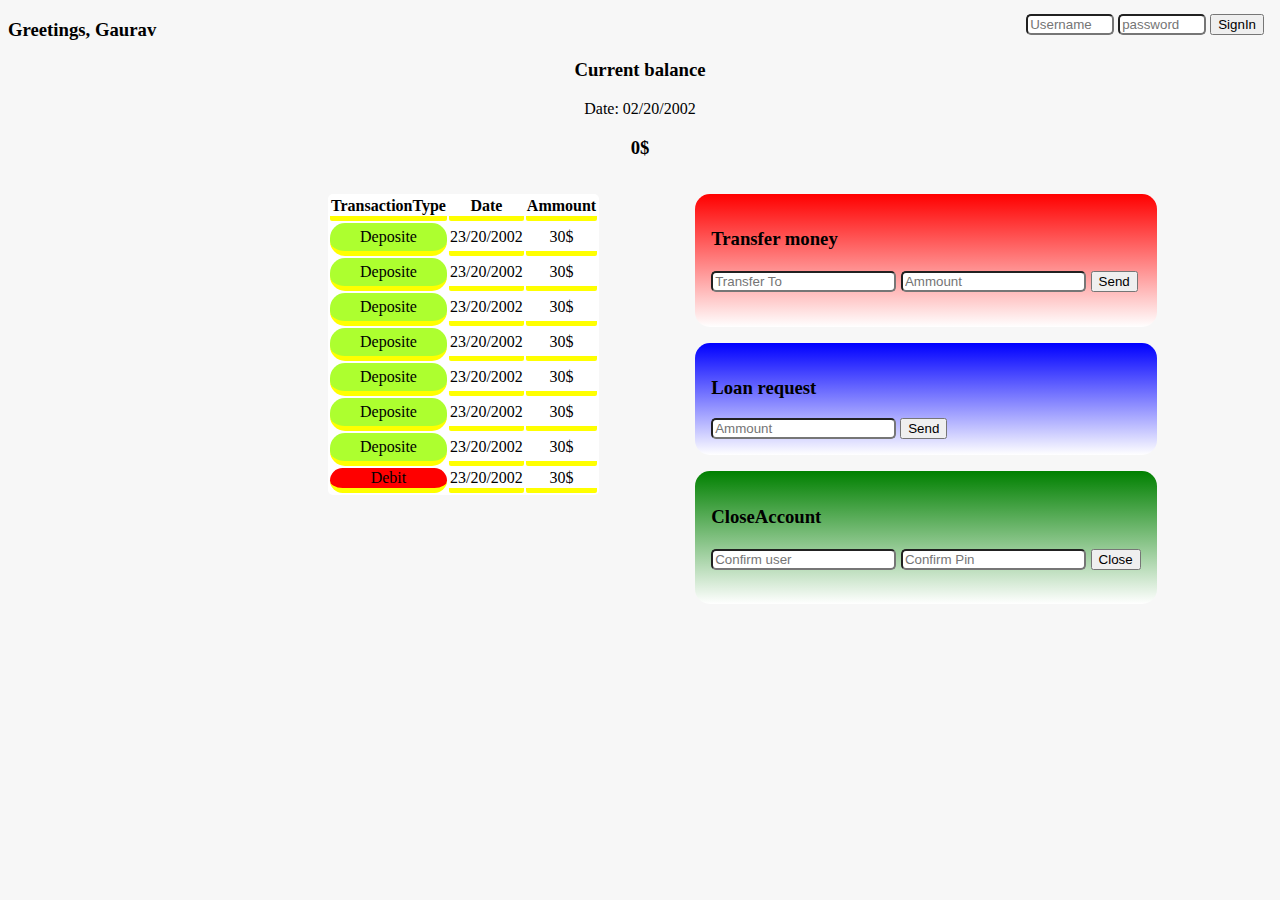
==== Pages/Bankist/index.html @ 00bb9a56 "Bakist app added" ====
<!DOCTYPE html>
<html>
  <head>
    <title>Bankist app</title>
    <link href="design.css" rel="stylesheet" />
  </head>
  <body>
    <div>
      <h3>Greetings, Gaurav</h3>
      <form id='signinform'>
        <input type="text" placeholder="Username" class="username"/>
        <input type="password" placeholder="password" class="password"/>
        <button type="button" />SignIn</button>
      </form>
    </div>
    <div id="currentBlnc">
        <h3 class="currentBlnc">Current balance</h3>
        <p class="currentDate">Date: 02/20/2002</p>
        <h3 class="currentMoney">0$</h3>
    </div>
    <div id="centerContent">
        <div id="contentTable">
            <table>
                <thead>
                    <th>TransactionType</th>
                    <th>Date</th>
                    <th>Ammount</th>
                </thead>
                <tbody>
                    <tr>
                        <td  data-content="Deposite" >Deposite</td>
                        <td>23/20/2002</td>
                        <td>30$</td>
                    </tr>
                    <tr>
                        <td  data-content="Deposite" >Deposite</td>
                        <td>23/20/2002</td>
                        <td>30$</td>
                    </tr>
                    <tr>
                        <td  data-content="Deposite" >Deposite</td>
                        <td>23/20/2002</td>
                        <td>30$</td>
                    </tr>
                    <tr>
                        <td  data-content="Deposite" >Deposite</td>
                        <td>23/20/2002</td>
                        <td>30$</td>
                    </tr>
                    <tr>
                        <td  data-content="Deposite" >Deposite</td>
                        <td>23/20/2002</td>
                        <td>30$</td>
                    </tr>
                    <tr>
                        <td  data-content="Deposite" >Deposite</td>
                        <td>23/20/2002</td>
                        <td>30$</td>
                    </tr>
                    <tr>
                        <td  data-content="Deposite" >Deposite</td>
                        <td>23/20/2002</td>
                        <td>30$</td>
                    </tr>
                    <tr>
                        <td  data-content="Debit" >Debit</td>
                        <td>23/20/2002</td>
                        <td>30$</td>
                    </tr>
                </tbody>
            </table>
        </div>
        <div id="trnasactionsSections">
            <div id="trfr">
                <h3>Transfer money<h3>
                <input type="text" placeholder="Transfer To">
                <input type="text" placeholder="Ammount">
                <button>Send</button>
            </div>
            <div id="loan">
                <h3>Loan request<h3></h3>
                <input type="text" placeholder="Ammount">
                <button>Send</button>
            </div>
            <div id="cls">
                <h3>CloseAccount<h3>
                    <input type="text" placeholder="Confirm user">
                    <input type="password" placeholder="Confirm Pin">
                    <button>Close</button>
            </div>
        </div>
    </div>
  </body>
</html>
---- Pages/Bankist/design.css ----
body {
  background-color: #f7f7f7;
}

.username {
  border-radius: 5px;
  max-width: 5rem;
}

.password {
  border-radius: 5px;
  max-width: 5rem;
}
#signinform {
  position: absolute;
  top: 0.9rem;
  right: 1rem;
}

#trfr {
  background-image: linear-gradient(red, white);
  border-radius: 15px;
  margin: 1rem 1rem 1rem 1rem;
  max-width: 30rem;
  padding: 1rem;
}

#loan {
  background-image: linear-gradient(blue, white);
  border-radius: 15px;
  max-width: 30rem;
  padding: 1rem;
  margin: 1rem 1rem 1rem 1rem;
}

#cls {
  background-image: linear-gradient(green, white);
  border-radius: 15px;
  max-width: 30rem;
  padding: 1rem;
  margin: 1rem 1rem 1rem 1rem;
}

#contentTable {
  position: relative;
  left: 20rem;
  top: 1rem;
  max-width: fit-content;
}
#trnasactionsSections {
  position: relative;
  left: 25rem;
  float: left;
}

#centerContent {
  display: flex;
}

table {
  background-color: white;
  border-radius: 5px;
}

td,
th {
  border-bottom: 5px solid yellow;
  border-radius: 2px;
  text-align: center;
}

#currentBlnc {
  text-align: center;
}

input {
  border-radius: 5px;
}

td[data-content="Deposite"] {
  background-color: greenyellow;
  border-radius: 15px;
  padding: 5px;
}

td[data-content="Debit"] {
  background-color: red;
  border-radius: 15px;
}
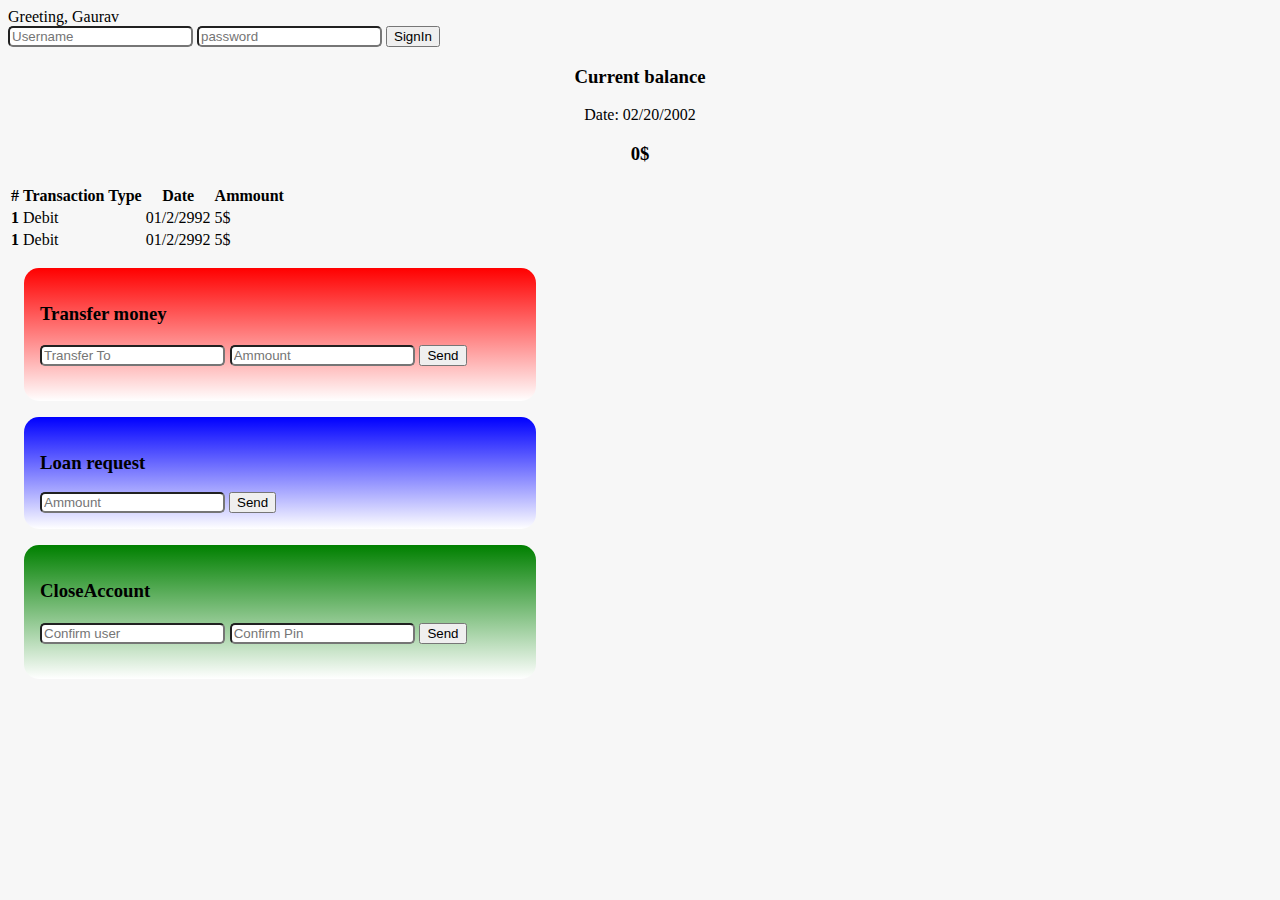
==== commit a97b1c31: "bootstarp 5 added" ====
--- a/Pages/Bankist/index.html
+++ b/Pages/Bankist/index.html
@@ -2,93 +2,79 @@
 <html>
   <head>
     <title>Bankist app</title>
+    <link href="https://cdn.jsdelivr.net/npm/bootstrap@5.0.2/dist/css/bootstrap.min.css" rel="stylesheet" integrity="sha384-EVSTQN3/azprG1Anm3QDgpJLIm9Nao0Yz1ztcQTwFspd3yD65VohhpuuCOmLASjC" crossorigin="anonymous">
+    <script src="https://cdn.jsdelivr.net/npm/bootstrap@5.0.2/dist/js/bootstrap.bundle.min.js" integrity="sha384-MrcW6ZMFYlzcLA8Nl+NtUVF0sA7MsXsP1UyJoMp4YLEuNSfAP+JcXn/tWtIaxVXM" crossorigin="anonymous"></script>
     <link href="design.css" rel="stylesheet" />
   </head>
   <body>
-    <div>
-      <h3>Greetings, Gaurav</h3>
-      <form id='signinform'>
-        <input type="text" placeholder="Username" class="username"/>
-        <input type="password" placeholder="password" class="password"/>
-        <button type="button" />SignIn</button>
+    <nav  class="navbar navbar-dark bg-dark">
+    <div class="container-fluid">  
+        <a class="navbar-brand">Greeting, Gaurav</a>
+      <form  class="d-flex" id='signinform'>
+        <input type="text" placeholder="Username" class="username form-control me-2"/>
+        <input type="password" placeholder="password" class="password form-control me-2"/>
+        <button type="button"  class="btn btn-outline-success" type="submit">SignIn</button>
       </form>
-    </div>
+      </div>
+    </nav>
     <div id="currentBlnc">
         <h3 class="currentBlnc">Current balance</h3>
         <p class="currentDate">Date: 02/20/2002</p>
         <h3 class="currentMoney">0$</h3>
     </div>
-    <div id="centerContent">
-        <div id="contentTable">
-            <table>
+    <div class="row">
+        <div class="col-md-6">
+            <table class="table">
                 <thead>
-                    <th>TransactionType</th>
-                    <th>Date</th>
-                    <th>Ammount</th>
+                  <tr>
+                    <th scope="col">#</th>
+                    <th scope="col">Transaction Type</th>
+                    <th scope="col">Date</th>
+                    <th scope="col">Ammount</th>
+                  </tr>
                 </thead>
                 <tbody>
-                    <tr>
-                        <td  data-content="Deposite" >Deposite</td>
-                        <td>23/20/2002</td>
-                        <td>30$</td>
-                    </tr>
-                    <tr>
-                        <td  data-content="Deposite" >Deposite</td>
-                        <td>23/20/2002</td>
-                        <td>30$</td>
-                    </tr>
-                    <tr>
-                        <td  data-content="Deposite" >Deposite</td>
-                        <td>23/20/2002</td>
-                        <td>30$</td>
-                    </tr>
-                    <tr>
-                        <td  data-content="Deposite" >Deposite</td>
-                        <td>23/20/2002</td>
-                        <td>30$</td>
-                    </tr>
-                    <tr>
-                        <td  data-content="Deposite" >Deposite</td>
-                        <td>23/20/2002</td>
-                        <td>30$</td>
-                    </tr>
-                    <tr>
-                        <td  data-content="Deposite" >Deposite</td>
-                        <td>23/20/2002</td>
-                        <td>30$</td>
-                    </tr>
-                    <tr>
-                        <td  data-content="Deposite" >Deposite</td>
-                        <td>23/20/2002</td>
-                        <td>30$</td>
-                    </tr>
-                    <tr>
-                        <td  data-content="Debit" >Debit</td>
-                        <td>23/20/2002</td>
-                        <td>30$</td>
-                    </tr>
+                  <tr>
+                    <th scope="row">1</th>
+                    <td>Debit</td>
+                    <td>01/2/2992</td>
+                    <td>5$</td>
+                  </tr>
+                  <tr>
+                    <th scope="row">1</th>
+                    <td>Debit</td>
+                    <td>01/2/2992</td>
+                    <td>5$</td>
+                  </tr>
                 </tbody>
-            </table>
+              </table>
         </div>
-        <div id="trnasactionsSections">
+        <div  class="col-md-6">
             <div id="trfr">
                 <h3>Transfer money<h3>
-                <input type="text" placeholder="Transfer To">
-                <input type="text" placeholder="Ammount">
-                <button>Send</button>
+                    <div class="input-group mb-3">
+                        <input type="text" class="form-control" placeholder="Transfer To" aria-label="Transfer To">
+                        <input type="text" class="form-control" placeholder="Ammount" aria-label="Ammount">
+                        <button type="button" class="btn btn-success">Send</button>
+                    </div>              
             </div>
             <div id="loan">
                 <h3>Loan request<h3></h3>
-                <input type="text" placeholder="Ammount">
-                <button>Send</button>
+                <div class="input-group mb-3">
+                    <input type="text" class="form-control" placeholder="Ammount" aria-label="Ammount">
+                    <button type="button" class="btn btn-success">Send</button>
+                </div>         
             </div>
             <div id="cls">
                 <h3>CloseAccount<h3>
-                    <input type="text" placeholder="Confirm user">
-                    <input type="password" placeholder="Confirm Pin">
-                    <button>Close</button>
+                    <div class="input-group mb-3">
+                        <input type="text" class="form-control" placeholder="Confirm user" aria-label="Confirm user">
+                        <input type="password" class="form-control" placeholder="Confirm Pin" aria-label="Confirm Pin">
+                        <button type="button" class="btn btn-warning">Send</button>
+                    </div>  
             </div>
         </div>
     </div>
   </body>
+  <script src="script.js"></script>
 </html>
--- a/Pages/Bankist/design.css
+++ b/Pages/Bankist/design.css
@@ -1,20 +1,5 @@
 body {
   background-color: #f7f7f7;
-}
-
-.username {
-  border-radius: 5px;
-  max-width: 5rem;
-}
-
-.password {
-  border-radius: 5px;
-  max-width: 5rem;
-}
-#signinform {
-  position: absolute;
-  top: 0.9rem;
-  right: 1rem;
 }
 
 #trfr {
@@ -55,18 +40,7 @@
 
 #centerContent {
   display: flex;
-}
-
-table {
-  background-color: white;
-  border-radius: 5px;
-}
-
-td,
-th {
-  border-bottom: 5px solid yellow;
-  border-radius: 2px;
-  text-align: center;
+  opacity: 1;
 }
 
 #currentBlnc {
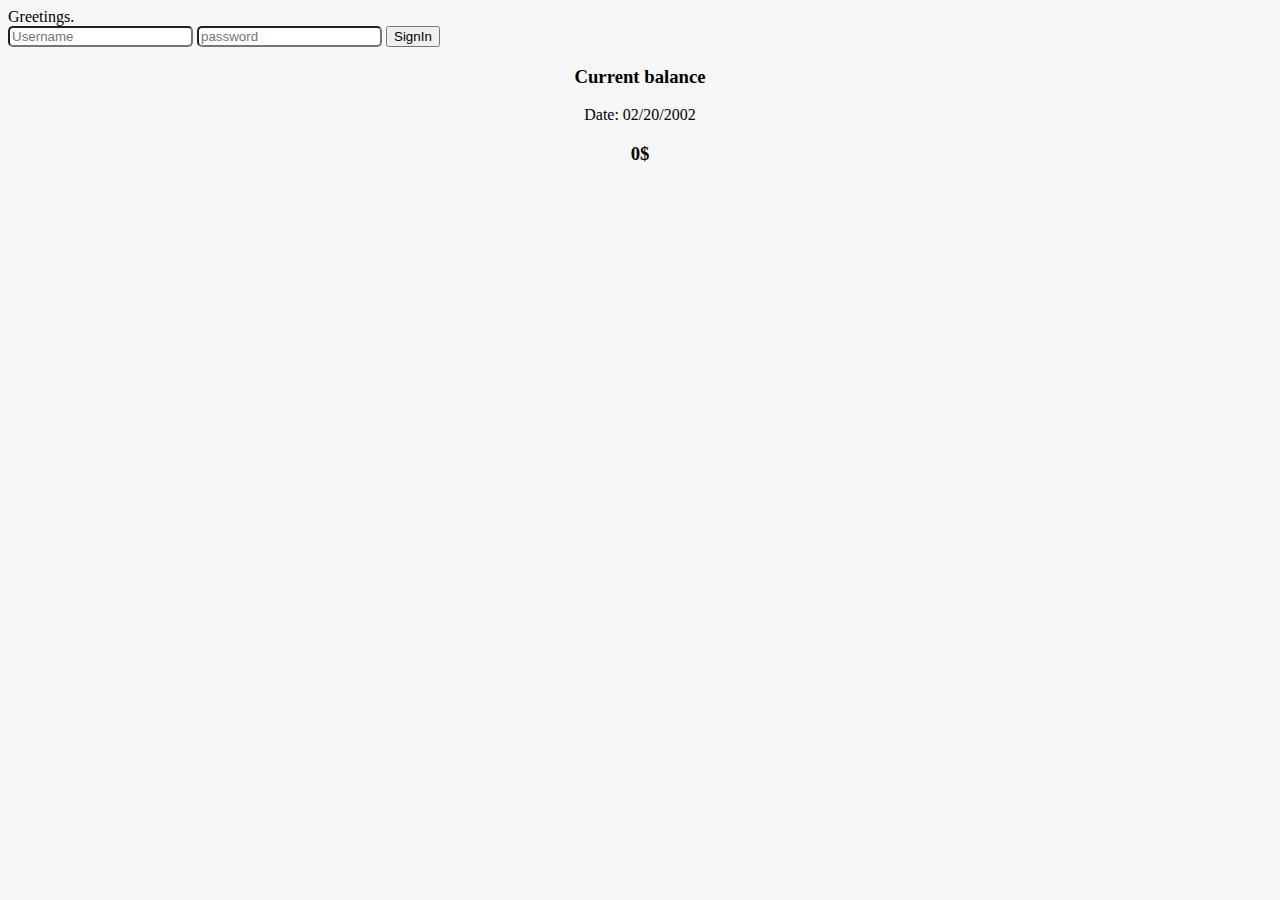
==== commit 10868f65: "Added login validation using javascript not secured" ====
--- a/Pages/Bankist/index.html
+++ b/Pages/Bankist/index.html
@@ -2,6 +2,10 @@
 <html>
   <head>
     <title>Bankist app</title>
+    <link
+    rel="stylesheet"
+    href="https://cdnjs.cloudflare.com/ajax/libs/animate.css/4.1.1/animate.min.css"
+  />
     <link href="https://cdn.jsdelivr.net/npm/bootstrap@5.0.2/dist/css/bootstrap.min.css" rel="stylesheet" integrity="sha384-EVSTQN3/azprG1Anm3QDgpJLIm9Nao0Yz1ztcQTwFspd3yD65VohhpuuCOmLASjC" crossorigin="anonymous">
     <script src="https://cdn.jsdelivr.net/npm/bootstrap@5.0.2/dist/js/bootstrap.bundle.min.js" integrity="sha384-MrcW6ZMFYlzcLA8Nl+NtUVF0sA7MsXsP1UyJoMp4YLEuNSfAP+JcXn/tWtIaxVXM" crossorigin="anonymous"></script>
     <link href="design.css" rel="stylesheet" />
@@ -9,7 +13,7 @@
   <body>
     <nav  class="navbar navbar-dark bg-dark">
     <div class="container-fluid">  
-        <a class="navbar-brand">Greeting, Gaurav</a>
+        <a class="navbar-brand greetings">Greetings.</a>
       <form  class="d-flex" id='signinform'>
         <input type="text" placeholder="Username" class="username form-control me-2"/>
         <input type="password" placeholder="password" class="password form-control me-2"/>
@@ -20,9 +24,9 @@
     <div id="currentBlnc">
         <h3 class="currentBlnc">Current balance</h3>
         <p class="currentDate">Date: 02/20/2002</p>
-        <h3 class="currentMoney">0$</h3>
+        <h3 class=" animate__animated  animate__bounce currentMoney">0$</h3>
     </div>
-    <div class="row">
+    <div class="row" id = "centerContent">
         <div class="col-md-6">
             <table class="table">
                 <thead>
@@ -33,7 +37,7 @@
                     <th scope="col">Ammount</th>
                   </tr>
                 </thead>
-                <tbody>
+                <tbody class="entires">
                   <tr>
                     <th scope="row">1</th>
                     <td>Debit</td>
--- a/Pages/Bankist/design.css
+++ b/Pages/Bankist/design.css
@@ -40,7 +40,7 @@
 
 #centerContent {
   display: flex;
-  opacity: 1;
+  opacity: 0;
 }
 
 #currentBlnc {
